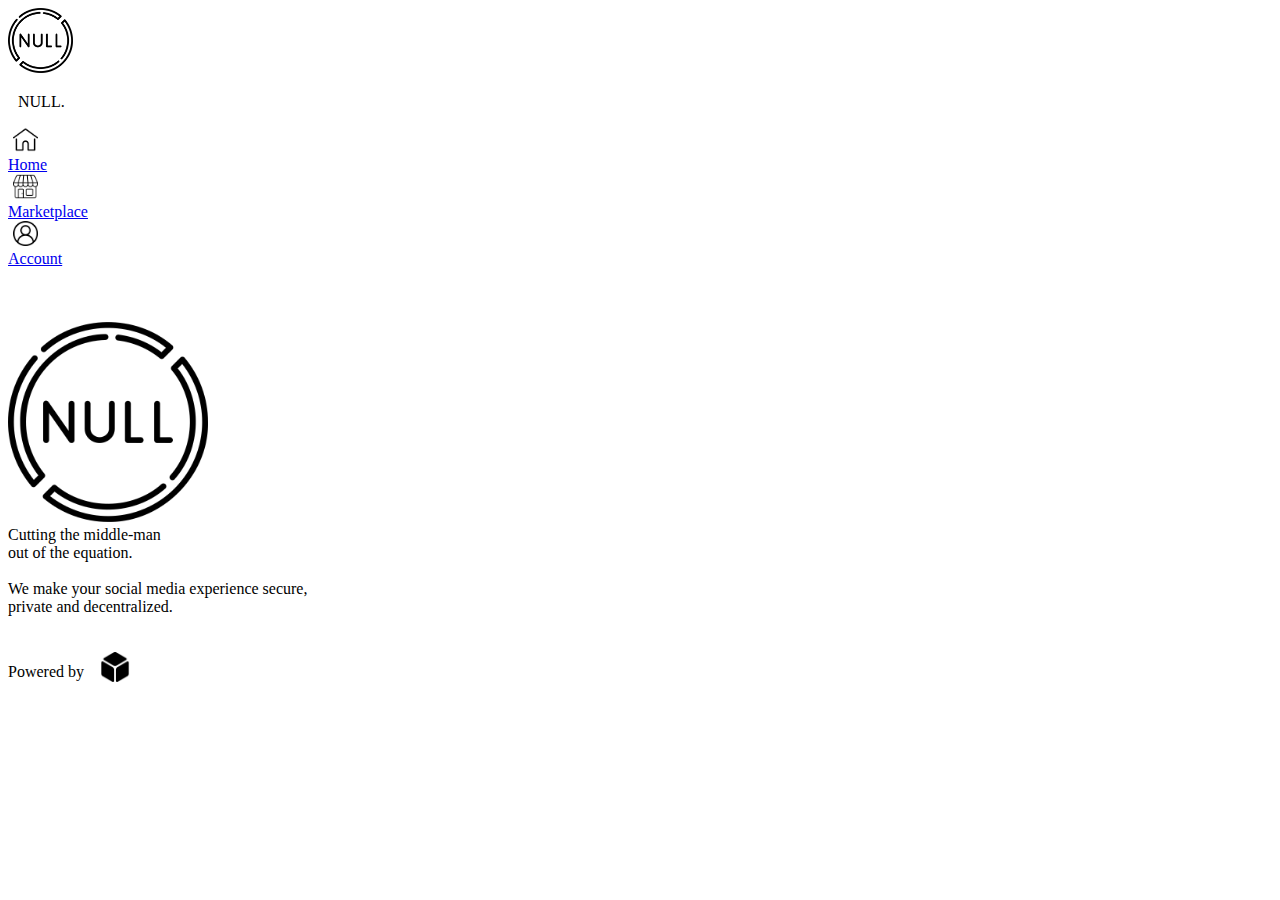
==== index.html @ 537f50bd "Add files via upload" ====
<!DOCTYPE html>
<html lang="en">

<head>
    <meta charset="UTF-8">
    <meta http-equiv="X-UA-Compatible" content="IE=edge">
    <meta name="viewport" content="width=device-width, initial-scale=1.0">

    <title>NULL</title>

    <link rel="stylesheet" href="styles.css">
</head>

<body>


    <div class="sidebar">
        <a href="index.html"></a>
        <div class="Logo"> <img src="null.png" height="65px"><p style="margin-left: 10px;"> NULL.</p></div>

        <a href="index.html">

            <div class="sidebar-box"> <img style="margin-left: 5px;" src="home.png" height="25px" ><div class="Nav-text">Home</div> </div>

        </a>

       <a href="MarketPlace.html">
        <div class="sidebar-box"><img style="margin-left: 5px;" src="shop.png" height="25px"><div class="Nav-text">Marketplace</div></div>

       </a>
        



    <a href="account.html">

        <div class="sidebar-box"><img style="margin-left: 5px;" src="user.png" height="25px"><div class="Nav-text">Account</div></div>
    </a>
        
    
    
    
    
    
    
    </div>
    <div>
        <br><br><br>


       <div class="content">
        <div><img src="null.png" height="200" alt="NULL"></div>
        Cutting the middle-man <br> out of the equation.
        
        <div class="add"><br>
        
            
            We make your social media experience secure, <br> private and decentralized.

        </div> 

        <div class="sponsor">
            <br><br>
            Powered by <img src="solid.png" height="30" style="margin-bottom:-5px; margin-left: 12px;">
        </div>
    </div>


    </div>













</body>
</html>
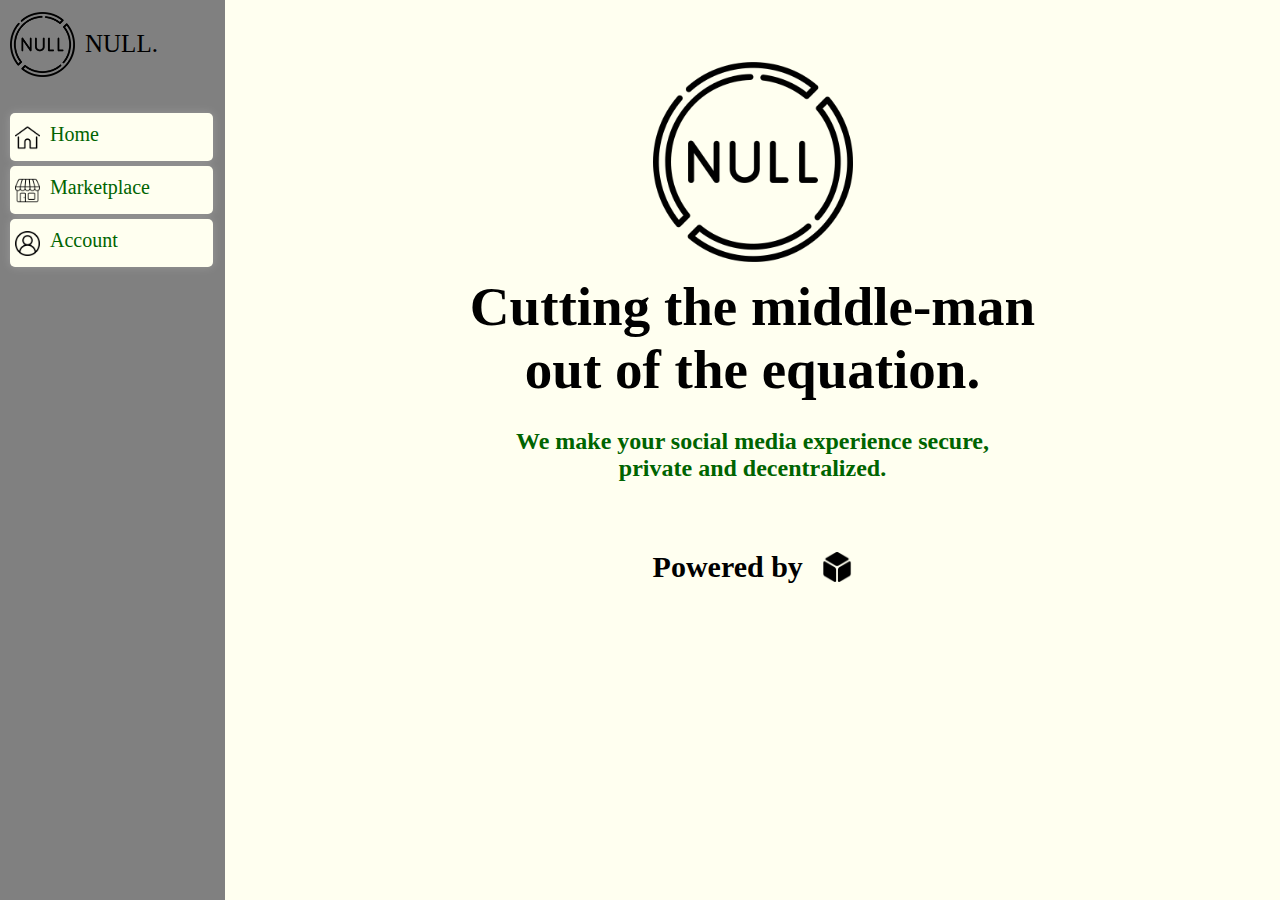
==== commit 3fa9ece6: "Update index.html" ====
--- a/index.html
+++ b/index.html
@@ -8,7 +8,7 @@
 
     <title>NULL</title>
 
-    <link rel="stylesheet" href="styles.css">
+    <link rel="stylesheet" href="Styles.css">
 </head>
 
 <body>
@@ -81,4 +81,4 @@
 
 
 </body>
-</html>+</html>
--- a/Styles.css
+++ b/Styles.css
@@ -0,0 +1,117 @@
+.sidebar {
+   position: fixed;
+   left: 0;
+   top: 0;
+   bottom: 0;
+   background-color: gray;
+   width: 225px;
+   z-index: 200;
+   padding-top: 5px;
+ }
+ 
+ .sidebar-box {
+   margin-left: 10px;
+   padding-top: 10px;
+   padding-bottom: 10px;
+   font-size: 18px;
+   display: flex;
+   align-items: center;
+   background-color:ivory;
+   margin-bottom: 5px;
+   margin-right: 12px;
+   border-radius: 5px;
+   box-shadow: 0 0 10px rgba(255, 255, 255, 0.2);
+   transition: all 0.1s ease-in-out;
+ }
+ 
+ .sidebar-box:hover {
+   transform: translateX(8px);
+   box-shadow: 0 0 20px rgba(255, 255, 255, 0.4);
+ }
+ 
+ .sidebar-box:active {
+   transform: scale(0.95);
+   background-color: #004466;
+   box-shadow: none;
+   opacity: 0.8;
+ }
+ 
+ .Logo{
+    font-family: Cambria, Cochin, Georgia, Times, 'Times New Roman', serif;
+    padding-bottom: 30px;
+    font-size: 25px;
+    display: flex;
+    align-items: center;
+    margin-left: 10px;
+ }
+
+ .Nav-text{
+    margin-left: 10px;
+    font-family: Cambria, Cochin, Georgia, Times, 'Times New Roman', serif;
+    font-size: 20px;
+    margin-bottom: 5px;
+    color: darkgreen;
+
+  
+ }
+
+ .wallet{
+    position: fixed;
+    right: 0;
+    top: 0;
+    bottom: 0;
+    margin-bottom: 650px;
+    background-color: ivory;
+    width:100px;
+    z-index: 200;
+    padding-top: 5px;
+
+    font-family: Cambria, Cochin, Georgia, Times, 'Times New Roman', serif;
+    padding-bottom: 30px;
+    
+    display: flex;
+    align-items: center;
+    margin-left: 10px;
+ 
+ }
+
+ .content{
+    margin-left: 225px;
+    font-family: Cambria, Cochin, Georgia, Times, 'Times New Roman', serif;
+    font-size: 55px;
+    font-weight: 600;
+    
+    align-items: center;
+    text-align: center;
+    
+ }
+
+ .add{   
+    font-size: 24px;
+    color: darkgreen;
+ }
+
+ .sponsor{
+    font-weight: 600;
+    font-family: Berlin Sans FB;
+    font-size: 30px;   
+ }
+
+
+
+ a:link { text-decoration: none; }
+
+
+a:visited { text-decoration: none; }
+
+
+a:hover { text-decoration: none; }
+
+
+a:active { text-decoration: none; }
+
+body
+{
+   background-color: ivory;
+}
+
